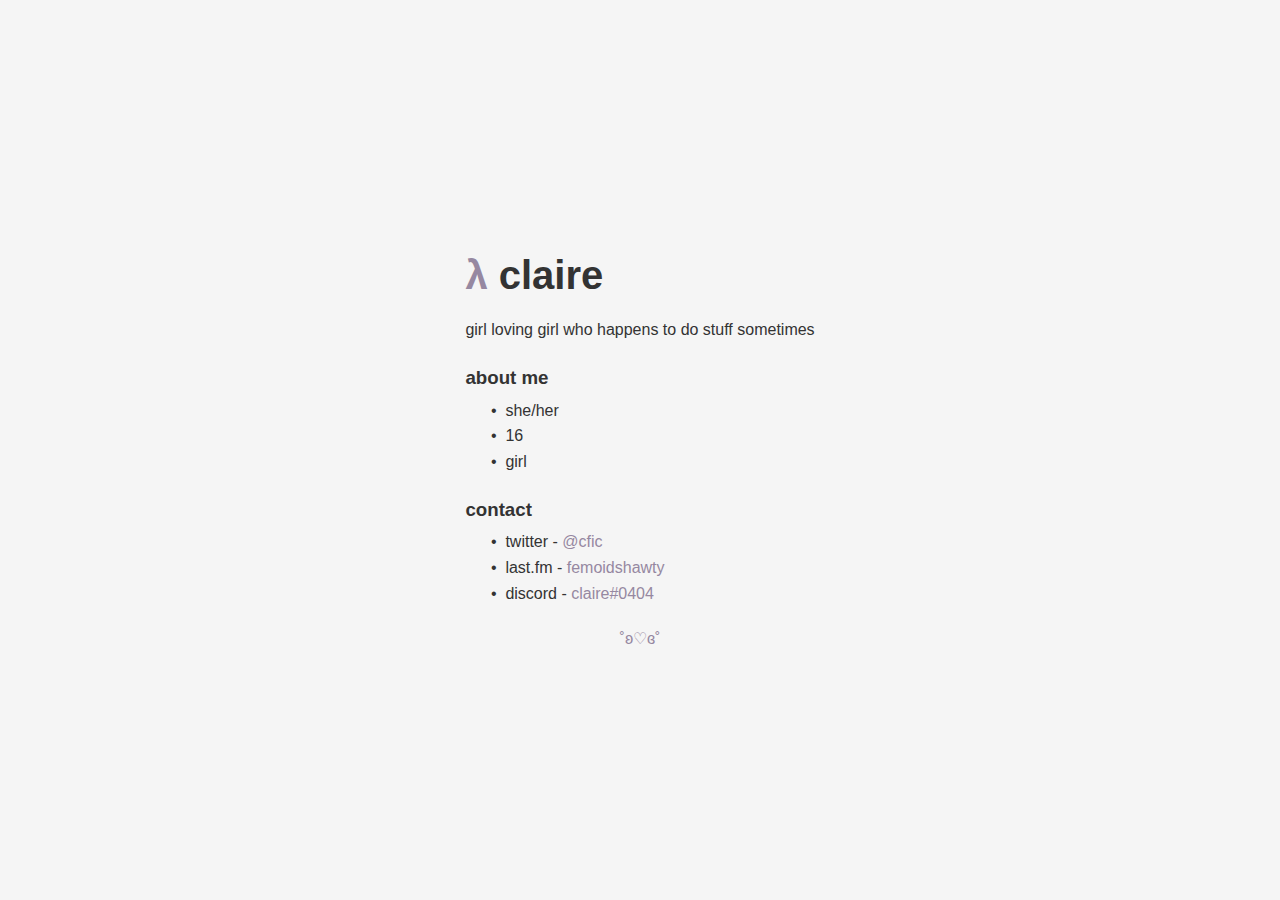
==== index.html @ fe9461aa "Add last.fm, remove email, fix strange firefox bug, update gitignore" ====
<!DOCTYPE html>
<html lang="en">

<head>
	<meta charset="UTF-8">
	<meta http-equiv="X-UA-Compatible" content="IE=edge">
	<meta name="viewport" content="width=device-width,initial-scale=1">
	<meta name="og:title" content="claire" />
	<meta name="og:description" content="she/her" />
	<meta name="og:image" content="https://cdn.discordapp.com/attachments/967001823351304232/1100686340389097482/f672390127623273c1def114d35a3ac4.webp" />
	<meta name="theme-color" content="#9688a1" />
	<link rel="icon" href="[data-uri]" type="image/x-icon" />
	<link rel="stylesheet" href="css/main.css">
	<title>claire</title>

    <!-- Fix for odd Firefox bug -->
    <script>0</script>
</head>

<body>
	<div class="container">
		<main>
            <!-- Header -->
			<h1 class="header-large">
				<span class="header-icon">λ</span> claire
			</h1>

            <!-- Bio -->
			<p class="text">girl loving girl who happens to do stuff sometimes</p>

            <!-- About me -->
			<h3 class="header-small">about me</h3>
			<ul class="list">
				<li class="list-item">she/her</li>
				<li class="list-item">16</li>
				<li class="list-item">girl</li>
			</ul>

            <!-- Socials -->
			<h3 class="header-small">contact</h3>
			<ul class="list">
				<li class="list-item">twitter - <a class="link" href="https://twitter.com/cfic">@cfic</a></li>
				<li class="list-item">last.fm - <a class="link" href="https://www.last.fm/user/twinkhon">femoidshawty</a></li>
				<li class="list-item">discord - <a class="link" href="https://discord.com/users/288458763235491841">claire#0404</a></li>
			</ul>

			<!-- Footer -->
            <div class="jane">
                <a class="link" href="https://jane.rip/">˚ʚ♡ɞ˚</a>
            </div>
		</main>
	</div>
</body>

</html>
---- css/main.css ----
@charset "UTF-8";
@import url("https://fonts.cdnfonts.com/css/avenir-lt-std");
/* <-- Colors --> */
:root {
  --background: #f5f5f5;
  --background-alt: gainsboro;
  --text: #333333;
  --accent: #9688a1;
  --accent-shadow: #7d6d89;
}

@media (prefers-color-scheme: light) {
  :root {
    --background: #f5f5f5;
    --background-alt: gainsboro;
    --text: #333333;
    --accent: #9688a1;
    --accent-shadow: #7d6d89;
  }
}
@media (prefers-color-scheme: dark) {
  :root {
    --background: #1a1a1a;
    --background-alt: #010101;
    --text: #f5f5f5;
    --accent: #a98fbe;
    --accent-shadow: #916eab;
  }
}
/* <-- Base --> */
* {
  margin: 0px;
  padding: 0px;
  box-sizing: border-box;
}

html,
body {
  background: var(--background);
  width: 100%;
  height: 100%;
}

.container {
  color: var(--text);
  font-size: 16px;
  font-family: "Avenir LT Std", sans-serif;
  line-height: 1.6;
  display: flex;
  justify-content: center;
  align-items: center;
  width: 100%;
  height: 100%;
  text-transform: lowercase;
}

.header-icon {
  color: var(--accent);
  font-style: normal;
}

.header-large {
  font-size: 2.5em;
  font-weight: 700;
  margin: 0px 0px 10px 0px;
}

.header-small {
  margin: 20px 0px 5px 0px;
}

.text {
  margin-bottom: 0px;
}

.link {
  color: var(--accent);
  text-decoration: none;
  transition: color 0.2s ease-in-out;
}
.link:hover {
  color: var(--accent-shadow);
  text-decoration: underline;
}

.list {
  padding-left: 2.5em;
  margin: 0px;
  list-style-type: "•  ";
}

::-moz-selection {
  background: var(--accent);
  color: var(--background);
}

::selection {
  background: var(--accent);
  color: var(--background);
}

/* <-- Media queries --> */
@media (max-width: 800px) {
  .container {
    display: inherit !important;
    padding: 2rem;
  }
  main {
    width: 100%;
  }
}
.jane {
  display: flex;
  justify-content: center;
  margin: 20px 0px 5px 0px;
}/*# sourceMappingURL=main.css.map */
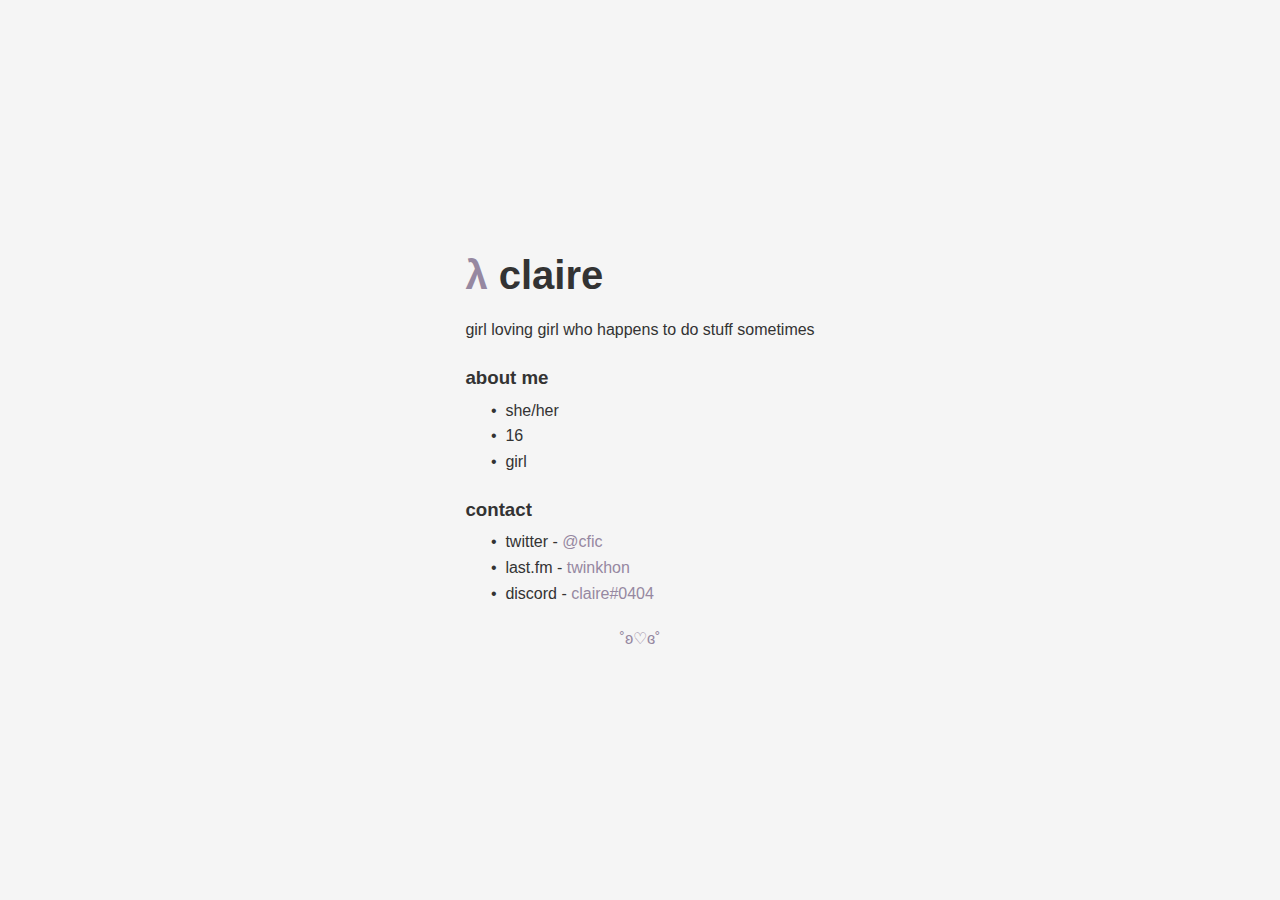
==== commit 62f472ee: "Update last.fm username, forgot to add correct one in previous commit" ====
--- a/index.html
+++ b/index.html
@@ -40,7 +40,7 @@
 			<h3 class="header-small">contact</h3>
 			<ul class="list">
 				<li class="list-item">twitter - <a class="link" href="https://twitter.com/cfic">@cfic</a></li>
-				<li class="list-item">last.fm - <a class="link" href="https://www.last.fm/user/twinkhon">femoidshawty</a></li>
+				<li class="list-item">last.fm - <a class="link" href="https://www.last.fm/user/twinkhon">twinkhon</a></li>
 				<li class="list-item">discord - <a class="link" href="https://discord.com/users/288458763235491841">claire#0404</a></li>
 			</ul>
 
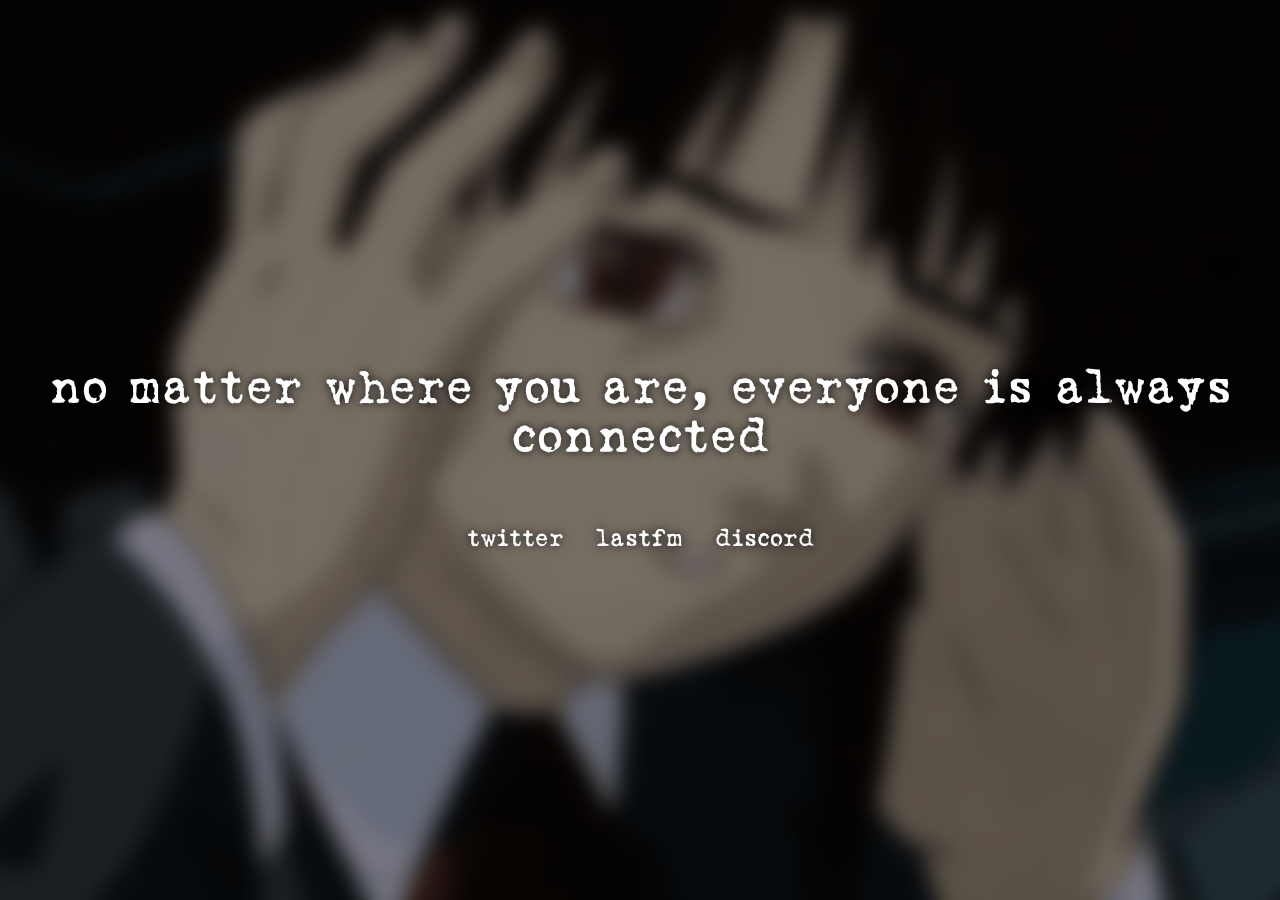
==== commit d095e2eb: "rgergwqegwe" ====
--- a/index.html
+++ b/index.html
@@ -1,55 +1,53 @@
 <!DOCTYPE html>
 <html lang="en">
+    <head>
+        <meta charset="UTF-8" />
+        <meta http-equiv="X-UA-Compatible" content="IE=edge" />
+        <meta name="viewport" content="width=device-width,initial-scale=1" />
+        <meta name="og:title" content="claire" />
+        <meta name="og:description" content="she/her" />
+        <meta name="og:image" content="https://media.discordapp.net/attachments/967001823351304232/1119558114946068600/18.gif" />
+        <meta name="theme-color" content="#AEB4FE" />
+        <link rel="icon" href="/img/favicon.ico" />
+        <link rel="stylesheet" href="css/main.css" />
+        <script src="js/main.js"></script>
+        <title>claire</title>
 
-<head>
-	<meta charset="UTF-8">
-	<meta http-equiv="X-UA-Compatible" content="IE=edge">
-	<meta name="viewport" content="width=device-width,initial-scale=1">
-	<meta name="og:title" content="claire" />
-	<meta name="og:description" content="she/her" />
-	<meta name="og:image" content="https://cdn.discordapp.com/attachments/967001823351304232/1100686340389097482/f672390127623273c1def114d35a3ac4.webp" />
-	<meta name="theme-color" content="#9688a1" />
-	<link rel="icon" href="[data-uri]" type="image/x-icon" />
-	<link rel="stylesheet" href="css/main.css">
-	<title>claire</title>
+        <!-- Fix for odd FireFox bug -->
+        <script>
+            void 0;
+        </script>
+    </head>
 
-    <!-- Fix for odd Firefox bug -->
-    <script>0</script>
-</head>
+    <body>
+        <div class="bg-container">
+            <noscript>
+                <div alt="lain" class="bg"></div>
+            </noscript>
 
-<body>
-	<div class="container">
-		<main>
-            <!-- Header -->
-			<h1 class="header-large">
-				<span class="header-icon">λ</span> claire
-			</h1>
+            <div alt="lain" class="bg"></div>
+        </div>
 
-            <!-- Bio -->
-			<p class="text">girl loving girl who happens to do stuff sometimes</p>
+        <main class="main-container">
+            <div class="title-container">
+                <div class="title">
+                    <h1>no matter where you are, everyone is always connected</h1>
+                </div>
+            </div>
 
-            <!-- About me -->
-			<h3 class="header-small">about me</h3>
-			<ul class="list">
-				<li class="list-item">she/her</li>
-				<li class="list-item">16</li>
-				<li class="list-item">girl</li>
-			</ul>
+            <div class="link-container">
+                <div class="link">
+                    <a href="https://twitter.com/estrogenvamp">twitter</a>
+                </div>
 
-            <!-- Socials -->
-			<h3 class="header-small">contact</h3>
-			<ul class="list">
-				<li class="list-item">twitter - <a class="link" href="https://twitter.com/cfic">@cfic</a></li>
-				<li class="list-item">last.fm - <a class="link" href="https://www.last.fm/user/twinkhon">twinkhon</a></li>
-				<li class="list-item">discord - <a class="link" href="https://discord.com/users/288458763235491841">claire#0404</a></li>
-			</ul>
+                <div class="link">
+                    <a href="https://last.fm/user/twinkhon">lastfm</a>
+                </div>
 
-			<!-- Footer -->
-            <div class="jane">
-                <a class="link" href="https://jane.rip/">˚ʚ♡ɞ˚</a>
+                <div class="link">
+                    <a href="https://discord.com/users/288458763235491841">discord</a>
+                </div>
             </div>
-		</main>
-	</div>
-</body>
-
-</html>+        </main>
+    </body>
+</html>
--- a/css/main.css
+++ b/css/main.css
@@ -1,116 +1 @@
-@charset "UTF-8";
-@import url("https://fonts.cdnfonts.com/css/avenir-lt-std");
-/* <-- Colors --> */
-:root {
-  --background: #f5f5f5;
-  --background-alt: gainsboro;
-  --text: #333333;
-  --accent: #9688a1;
-  --accent-shadow: #7d6d89;
-}
-
-@media (prefers-color-scheme: light) {
-  :root {
-    --background: #f5f5f5;
-    --background-alt: gainsboro;
-    --text: #333333;
-    --accent: #9688a1;
-    --accent-shadow: #7d6d89;
-  }
-}
-@media (prefers-color-scheme: dark) {
-  :root {
-    --background: #1a1a1a;
-    --background-alt: #010101;
-    --text: #f5f5f5;
-    --accent: #a98fbe;
-    --accent-shadow: #916eab;
-  }
-}
-/* <-- Base --> */
-* {
-  margin: 0px;
-  padding: 0px;
-  box-sizing: border-box;
-}
-
-html,
-body {
-  background: var(--background);
-  width: 100%;
-  height: 100%;
-}
-
-.container {
-  color: var(--text);
-  font-size: 16px;
-  font-family: "Avenir LT Std", sans-serif;
-  line-height: 1.6;
-  display: flex;
-  justify-content: center;
-  align-items: center;
-  width: 100%;
-  height: 100%;
-  text-transform: lowercase;
-}
-
-.header-icon {
-  color: var(--accent);
-  font-style: normal;
-}
-
-.header-large {
-  font-size: 2.5em;
-  font-weight: 700;
-  margin: 0px 0px 10px 0px;
-}
-
-.header-small {
-  margin: 20px 0px 5px 0px;
-}
-
-.text {
-  margin-bottom: 0px;
-}
-
-.link {
-  color: var(--accent);
-  text-decoration: none;
-  transition: color 0.2s ease-in-out;
-}
-.link:hover {
-  color: var(--accent-shadow);
-  text-decoration: underline;
-}
-
-.list {
-  padding-left: 2.5em;
-  margin: 0px;
-  list-style-type: "•  ";
-}
-
-::-moz-selection {
-  background: var(--accent);
-  color: var(--background);
-}
-
-::selection {
-  background: var(--accent);
-  color: var(--background);
-}
-
-/* <-- Media queries --> */
-@media (max-width: 800px) {
-  .container {
-    display: inherit !important;
-    padding: 2rem;
-  }
-  main {
-    width: 100%;
-  }
-}
-.jane {
-  display: flex;
-  justify-content: center;
-  margin: 20px 0px 5px 0px;
-}/*# sourceMappingURL=main.css.map */+:root{--accent: #d2738a}@font-face{font-family:"main";src:url("../fonts/main.ttf")}*{margin:0;padding:0;box-sizing:border-box}body,html{font-family:"main",sans-serif;color:#fff;width:100%;height:100%;text-shadow:0 0 10px rgba(0,0,0,.9)}.bg-container{position:fixed;width:100%;height:100%;z-index:-9999}.bg-container>.bg,.bg-container>noscript>.bg{width:100%;height:100%;filter:blur(10px) brightness(0.6);background-size:cover;background-position:center;transform:scale(1.1)}.bg-container>noscript>.bg{background-image:url("../img/lain/1.gif")}.main-container{display:flex;flex-direction:column;align-items:center;justify-content:center;width:100%;height:100%;gap:3rem}.title-container{display:flex;flex-direction:column;align-items:center;justify-content:center;padding:1rem;text-align:center}.title-container>.title>h1{font-size:3rem;font-weight:500}.link-container{display:grid;grid-template-columns:auto auto auto;grid-gap:2rem;width:100%;justify-content:center}.link-container>.link{will-change:transform;transition:transform .2s}.link-container>.link:hover{transform:scale(1.1)}.link-container>.link:active{transform:scale(0.9)}.link-container>.link>a{color:#fff;text-decoration:none;font-size:1.5rem}.error-container{display:flex;flex-direction:column;align-items:center;justify-content:center;padding:1rem;text-align:center}.error-container>.error>h2{font-size:2rem;font-weight:400}/*# sourceMappingURL=main.css.map */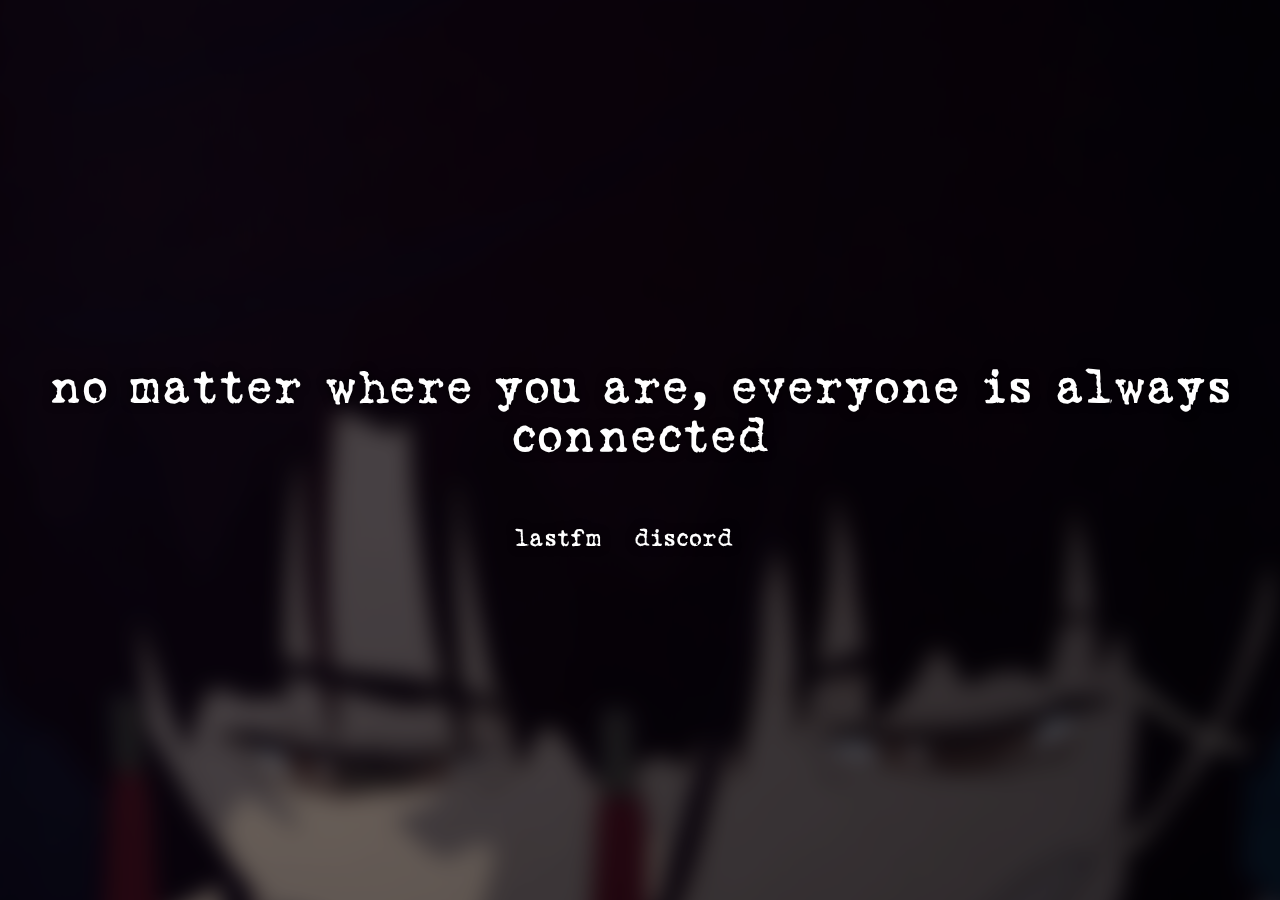
==== commit 22bc5a81: "Remove twitter" ====
--- a/index.html
+++ b/index.html
@@ -37,10 +37,6 @@
 
             <div class="link-container">
                 <div class="link">
-                    <a href="https://twitter.com/estrogenvamp">twitter</a>
-                </div>
-
-                <div class="link">
                     <a href="https://last.fm/user/twinkhon">lastfm</a>
                 </div>
 
--- a/css/main.css
+++ b/css/main.css
@@ -1 +1 @@
-:root{--accent: #d2738a}@font-face{font-family:"main";src:url("../fonts/main.ttf")}*{margin:0;padding:0;box-sizing:border-box}body,html{font-family:"main",sans-serif;color:#fff;width:100%;height:100%;text-shadow:0 0 10px rgba(0,0,0,.9)}.bg-container{position:fixed;width:100%;height:100%;z-index:-9999}.bg-container>.bg,.bg-container>noscript>.bg{width:100%;height:100%;filter:blur(10px) brightness(0.6);background-size:cover;background-position:center;transform:scale(1.1)}.bg-container>noscript>.bg{background-image:url("../img/lain/1.gif")}.main-container{display:flex;flex-direction:column;align-items:center;justify-content:center;width:100%;height:100%;gap:3rem}.title-container{display:flex;flex-direction:column;align-items:center;justify-content:center;padding:1rem;text-align:center}.title-container>.title>h1{font-size:3rem;font-weight:500}.link-container{display:grid;grid-template-columns:auto auto auto;grid-gap:2rem;width:100%;justify-content:center}.link-container>.link{will-change:transform;transition:transform .2s}.link-container>.link:hover{transform:scale(1.1)}.link-container>.link:active{transform:scale(0.9)}.link-container>.link>a{color:#fff;text-decoration:none;font-size:1.5rem}.error-container{display:flex;flex-direction:column;align-items:center;justify-content:center;padding:1rem;text-align:center}.error-container>.error>h2{font-size:2rem;font-weight:400}/*# sourceMappingURL=main.css.map */+@font-face{font-family:"main";src:url("../fonts/main.ttf")}*{margin:0;padding:0;box-sizing:border-box}body,html{font-family:"main",sans-serif;color:#fff;width:100%;height:100%;overflow:hidden;text-shadow:0 0 10px rgba(0,0,0,.9)}.bg-container{position:fixed;width:100%;height:100%;z-index:-9999;filter:blur(10px) brightness(0.6);transform:scale(1.1)}.bg-container>.bg,.bg-container>noscript>.bg{width:100%;height:100%;background-size:cover;background-position:center}.bg-container>noscript>.bg{background-image:url("../img/lain/1.gif")}.main-container{display:flex;flex-direction:column;align-items:center;justify-content:center;width:100%;height:100%;gap:3rem}.title-container{display:flex;flex-direction:column;align-items:center;justify-content:center;padding:1rem;text-align:center}.title-container>.title>h1{font-size:3rem;font-weight:500}.link-container{display:grid;grid-template-columns:auto auto auto;grid-gap:2rem;width:100%;justify-content:center}.link-container>.link{will-change:transform;transition:transform .2s}.link-container>.link:hover{transform:scale(1.1)}.link-container>.link:active{transform:scale(0.9)}.link-container>.link>a{color:#fff;text-decoration:none;font-size:1.5rem}.error-container{display:flex;flex-direction:column;align-items:center;justify-content:center;padding:1rem;text-align:center}.error-container>.error>h2{font-size:2rem;font-weight:400}/*# sourceMappingURL=main.css.map */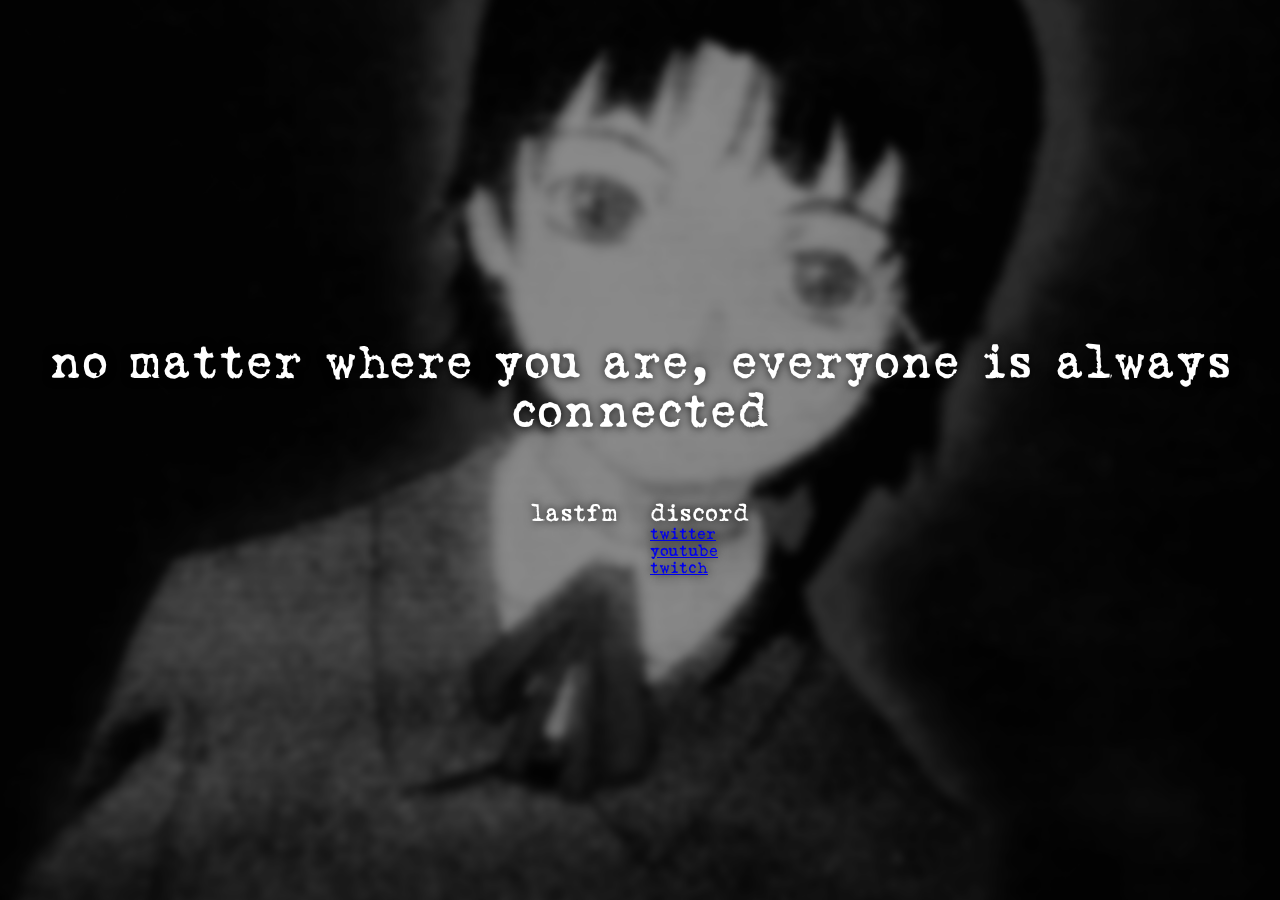
==== commit 06dc5b6c: "Update index.html" ====
--- a/index.html
+++ b/index.html
@@ -42,6 +42,15 @@
 
                 <div class="link">
                     <a href="https://discord.com/users/288458763235491841">discord</a>
+
+                <div class="link">
+                    <a href="https://twitter.com/CFIC">twitter</a>
+
+                <div class="link">
+                    <a href="https://www.youtube.com/channel/UCKEOw_dtOMT1tL_--AqRzZA">youtube</a>
+
+                <div class="link">
+                    <a href="https://www.twitch.tv/clairecwc">twitch</a>
                 </div>
             </div>
         </main>
--- a/css/main.css
+++ b/css/main.css
@@ -1 +1 @@
-@font-face{font-family:"main";src:url("../fonts/main.ttf")}*{margin:0;padding:0;box-sizing:border-box}body,html{font-family:"main",sans-serif;color:#fff;width:100%;height:100%;overflow:hidden;text-shadow:0 0 10px rgba(0,0,0,.9)}.bg-container{position:fixed;width:100%;height:100%;z-index:-9999;filter:blur(10px) brightness(0.6);transform:scale(1.1)}.bg-container>.bg,.bg-container>noscript>.bg{width:100%;height:100%;background-size:cover;background-position:center}.bg-container>noscript>.bg{background-image:url("../img/lain/1.gif")}.main-container{display:flex;flex-direction:column;align-items:center;justify-content:center;width:100%;height:100%;gap:3rem}.title-container{display:flex;flex-direction:column;align-items:center;justify-content:center;padding:1rem;text-align:center}.title-container>.title>h1{font-size:3rem;font-weight:500}.link-container{display:grid;grid-template-columns:auto auto auto;grid-gap:2rem;width:100%;justify-content:center}.link-container>.link{will-change:transform;transition:transform .2s}.link-container>.link:hover{transform:scale(1.1)}.link-container>.link:active{transform:scale(0.9)}.link-container>.link>a{color:#fff;text-decoration:none;font-size:1.5rem}.error-container{display:flex;flex-direction:column;align-items:center;justify-content:center;padding:1rem;text-align:center}.error-container>.error>h2{font-size:2rem;font-weight:400}/*# sourceMappingURL=main.css.map */+@font-face{font-family:"main";src:url("../fonts/main.ttf")}*{margin:0;padding:0;box-sizing:border-box}body,html{font-family:"main",sans-serif;color:#fff;width:100%;height:100%;overflow:hidden;text-shadow:0 0 10px rgba(0,0,0,.9)}.bg-container{position:fixed;width:100%;height:100%;z-index:-9999;filter:blur(4px) brightness(0.6);transform:scale(1.1)}.bg-container>.bg,.bg-container>noscript>.bg{width:100%;height:100%;background-size:cover;background-position:center}.bg-container>noscript>.bg{background-image:url("../img/lain/1.gif")}.main-container{display:flex;flex-direction:column;align-items:center;justify-content:center;width:100%;height:100%;gap:3rem}.title-container{display:flex;flex-direction:column;align-items:center;justify-content:center;padding:1rem;text-align:center}.title-container>.title>h1{font-size:3rem;font-weight:500}.link-container{display:grid;grid-template-columns:auto auto auto;width:100%;justify-content:center}.link-container>.link{will-change:transform;transition:transform .2s}.link-container>.link:not(:last-child){margin-right:2rem}.link-container>.link:hover{transform:scale(1.1)}.link-container>.link:active{transform:scale(0.9)}.link-container>.link>a{color:#fff;text-decoration:none;font-size:1.5rem}.error-container{display:flex;flex-direction:column;align-items:center;justify-content:center;padding:1rem;text-align:center}.error-container>.error>h2{font-size:2rem;font-weight:400}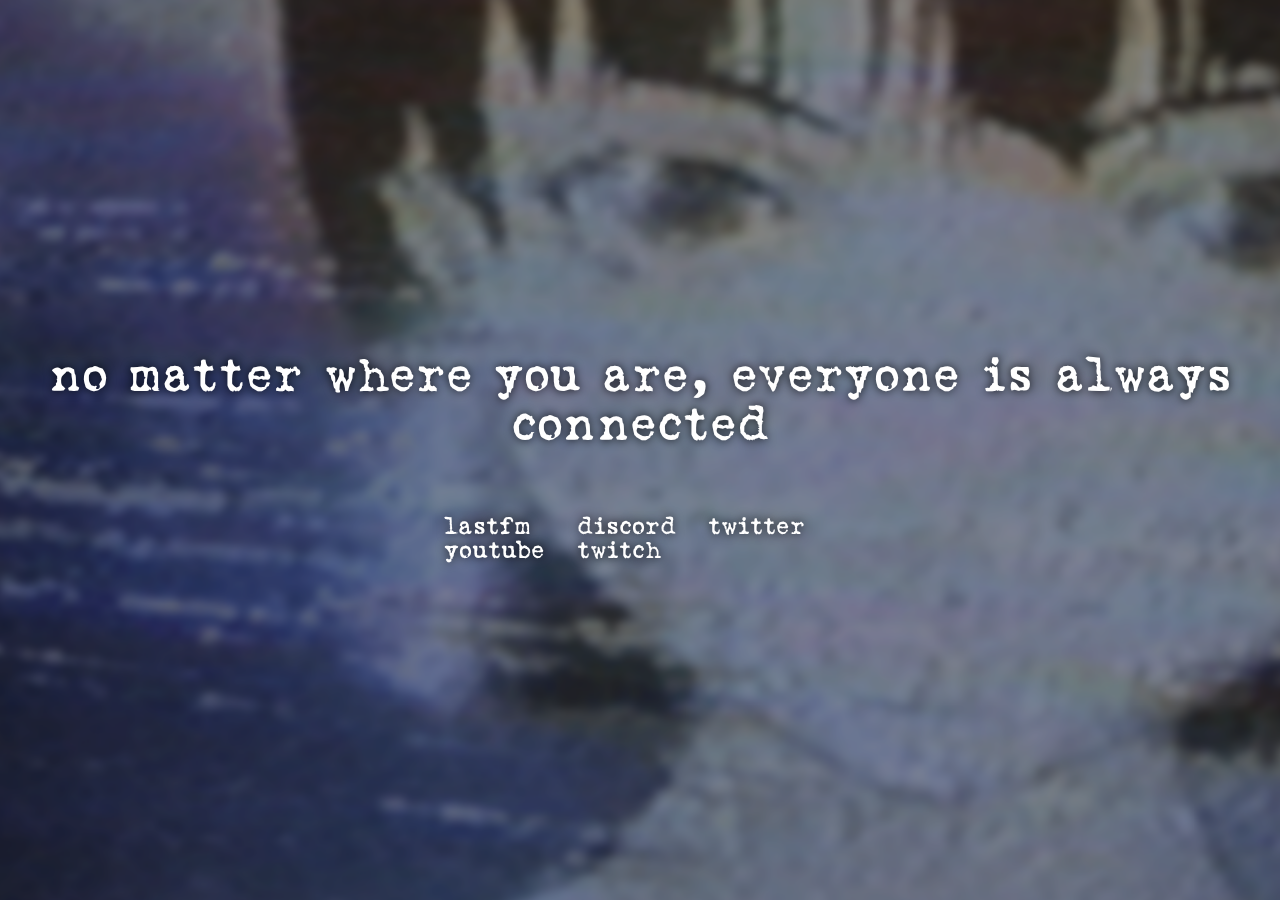
==== commit 1dac091f: "im stupid lol" ====
--- a/index.html
+++ b/index.html
@@ -42,12 +42,15 @@
 
                 <div class="link">
                     <a href="https://discord.com/users/288458763235491841">discord</a>
+                </div>
 
                 <div class="link">
                     <a href="https://twitter.com/CFIC">twitter</a>
+                </div>
 
                 <div class="link">
                     <a href="https://www.youtube.com/channel/UCKEOw_dtOMT1tL_--AqRzZA">youtube</a>
+                </div>
 
                 <div class="link">
                     <a href="https://www.twitch.tv/clairecwc">twitch</a>
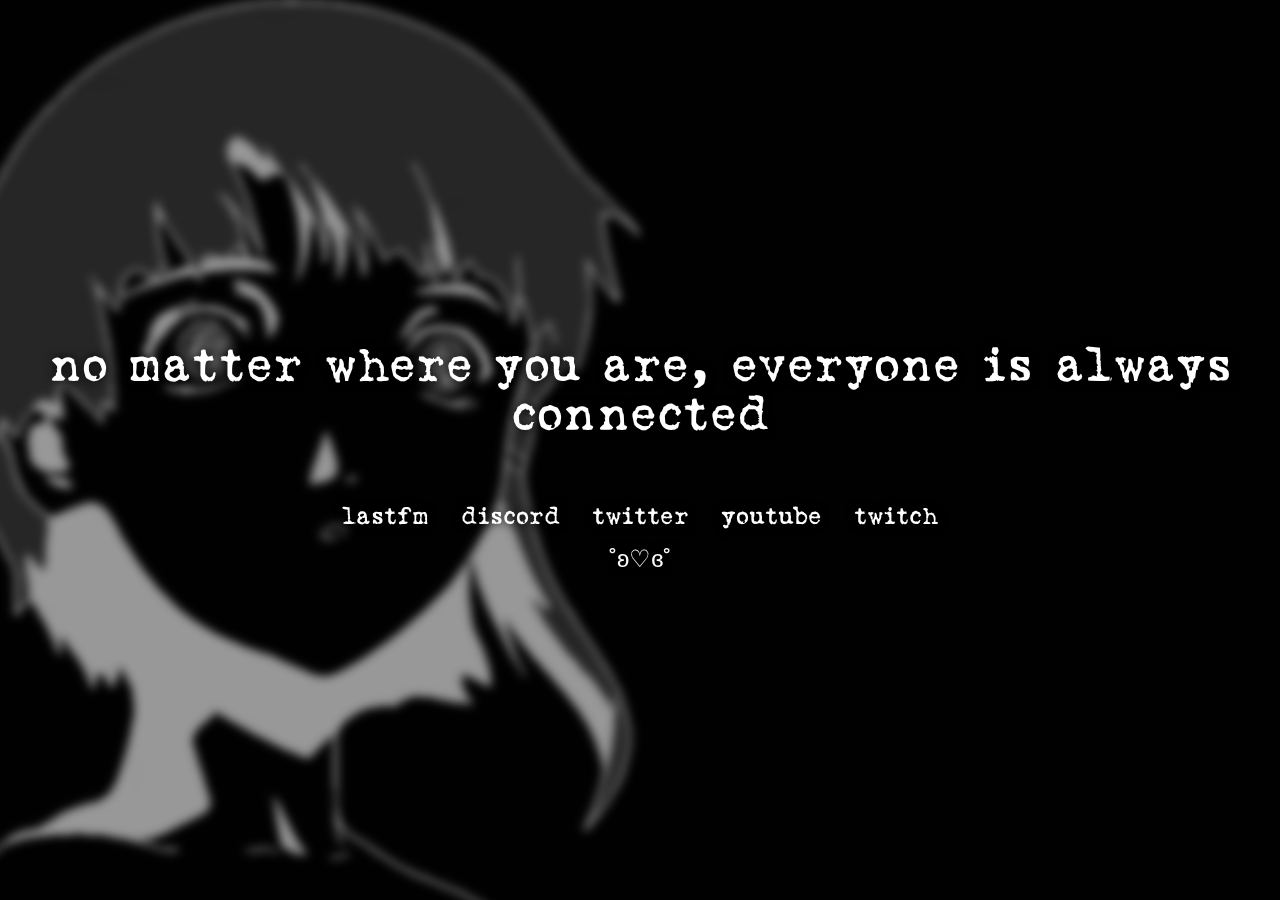
==== commit 148e50ee: "Readd icon (forgot lol)" ====
--- a/index.html
+++ b/index.html
@@ -56,6 +56,8 @@
                     <a href="https://www.twitch.tv/clairecwc">twitch</a>
                 </div>
             </div>
+
+			<a href="https://jane.rip" class="jane">˚ʚ♡ɞ˚</a>
         </main>
     </body>
 </html>
--- a/css/main.css
+++ b/css/main.css
@@ -1 +1 @@
-@font-face{font-family:"main";src:url("../fonts/main.ttf")}*{margin:0;padding:0;box-sizing:border-box}body,html{font-family:"main",sans-serif;color:#fff;width:100%;height:100%;overflow:hidden;text-shadow:0 0 10px rgba(0,0,0,.9)}.bg-container{position:fixed;width:100%;height:100%;z-index:-9999;filter:blur(4px) brightness(0.6);transform:scale(1.1)}.bg-container>.bg,.bg-container>noscript>.bg{width:100%;height:100%;background-size:cover;background-position:center}.bg-container>noscript>.bg{background-image:url("../img/lain/1.gif")}.main-container{display:flex;flex-direction:column;align-items:center;justify-content:center;width:100%;height:100%;gap:3rem}.title-container{display:flex;flex-direction:column;align-items:center;justify-content:center;padding:1rem;text-align:center}.title-container>.title>h1{font-size:3rem;font-weight:500}.link-container{display:grid;grid-template-columns:auto auto auto;width:100%;justify-content:center}.link-container>.link{will-change:transform;transition:transform .2s}.link-container>.link:not(:last-child){margin-right:2rem}.link-container>.link:hover{transform:scale(1.1)}.link-container>.link:active{transform:scale(0.9)}.link-container>.link>a{color:#fff;text-decoration:none;font-size:1.5rem}.error-container{display:flex;flex-direction:column;align-items:center;justify-content:center;padding:1rem;text-align:center}.error-container>.error>h2{font-size:2rem;font-weight:400}+@font-face{font-family:"main";src:url("../fonts/main.ttf")}*{margin:0;padding:0;box-sizing:border-box}::-moz-selection{background-color:rgba(0,0,0,.25)}::selection{background-color:rgba(0,0,0,.25)}body,html{font-family:"main",sans-serif;color:#fff;width:100%;height:100%;overflow:hidden;text-shadow:0 0 10px rgba(0,0,0,.9)}.bg-container{position:fixed;width:100%;height:100%;z-index:-9999;filter:blur(4px) brightness(0.6);transform:scale(1.1)}.bg-container>.bg,.bg-container>noscript>.bg{width:100%;height:100%;background-size:cover;background-position:center}.bg-container>noscript>.bg{background-image:url("../img/lain/1.gif")}.main-container{display:flex;flex-direction:column;align-items:center;justify-content:center;width:100%;height:100%;gap:1rem}.title-container{display:flex;flex-direction:column;align-items:center;justify-content:center;padding:1rem;text-align:center;margin-bottom:2rem}.title-container>.title>h1{font-size:3rem;font-weight:500}.link-container{display:flex;flex-direction:row;max-width:75%;flex-wrap:wrap;width:-moz-fit-content;width:fit-content;justify-content:center;gap:2rem}.link-container>.link{will-change:transform;transition:transform .2s}.link-container>.link:hover{transform:scale(1.1)}.link-container>.link:active{transform:scale(0.9)}a{color:#fff;text-decoration:none;font-size:1.5rem}.jane{will-change:transform;transition:transform .2s}.jane:hover{transform:scale(1.1)}.jane:active{transform:scale(0.9)}.error-container{display:flex;flex-direction:column;align-items:center;justify-content:center;padding:1rem;text-align:center}.error-container>.error>h2{font-size:2rem;font-weight:400}